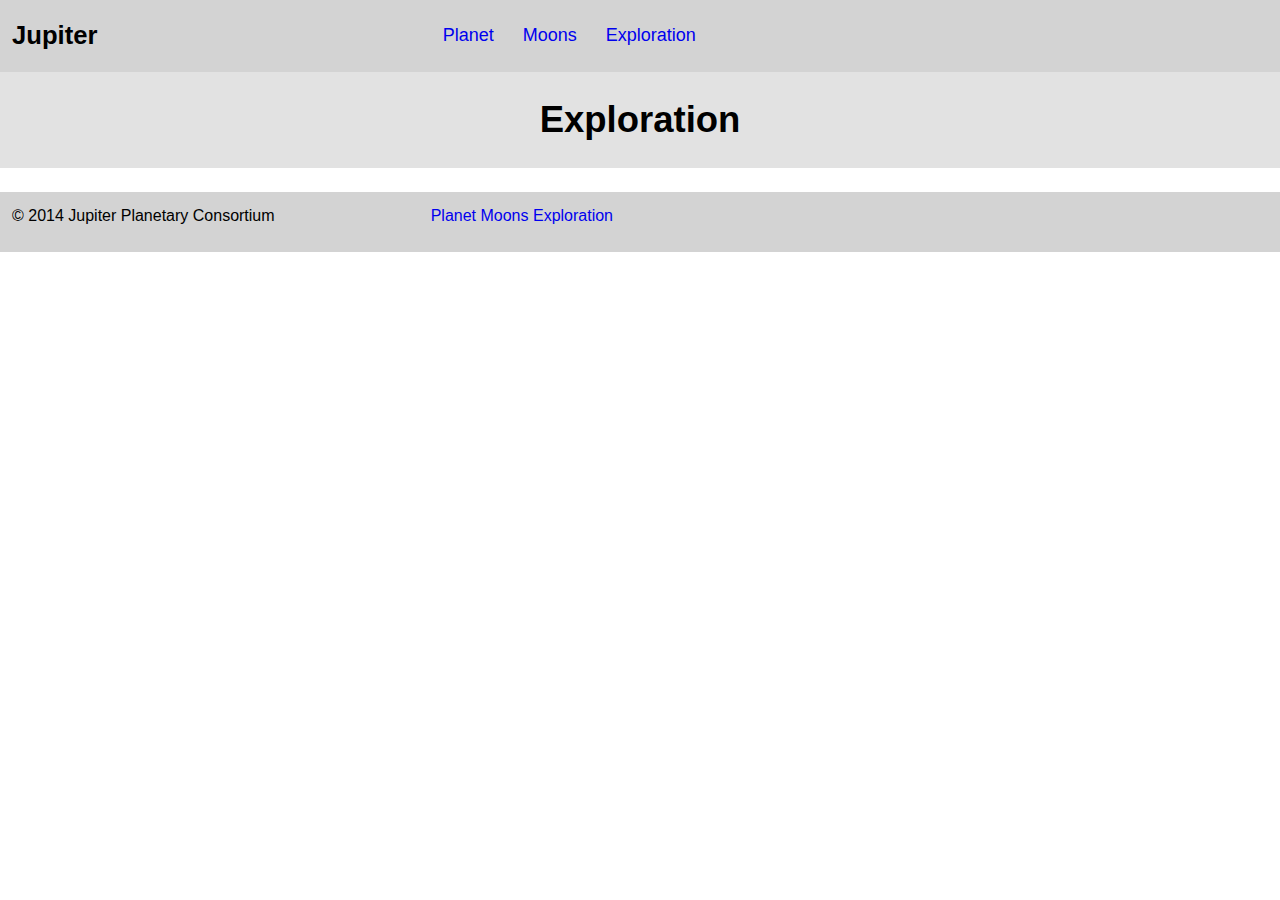
==== exploration.html @ cda71c84 "spacing-finished" ====
<!DOCTYPE html>
<html lang="en-ca">
<head>
  <meta charset="utf-8">
  <title>Jupiter</title>
  <meta name="viewport" content="width=device-width,initial-scale=1">
  <link href="css/main.css" rel="stylesheet">
  <link href="css/grids.css" rel="stylesheet">
  <link href="css/type.css" rel="stylesheet">
</head>
<body>

<header class="head island-1-2">
  <div class="grid grid-middle">
    <div class="unit unit-xs-1 unit-s-1 unit-m-1-3 unit-l-1-3">
      <h1 class="title peta push-none">Jupiter</h1>
    </div>
    <div class="unit unit-xs-1 unit-s-1 unit-m-2-3 unit-l-2-3">
      <nav>
        <ul class="nav mega push-none">
          <li><a class="island-1-2" href="index.html">Planet</a></li>
          <li><a class="island-1-2" href="moons.html">Moons</a></li>
          <li><a class="island-1-2" href="exploration.html">Exploration</a></li>
        </ul>
      </nav>
    </div>
  </div>
</header>

<h1 class="grey yotta island">Exploration</h1>

<footer class="foot push-none island-1-2">
  <div class="grid">
  <div class="unit unit-xs-1 unit-s-1 unit-m-1-2 unit-l-1-3"> 
    <p class="push-none">© 2014 Jupiter Planetary Consortium</p>
  </div>

  <div class="unit unit-xs-1 unit-s-1 unit-m-1-2 unit-l-1-3">
    <nav>
      <ul class="nav push-none">
        <li class="push-1-2"><a href="index.html">Planet</a></li>
        <li class="push-1-2"><a href="moons.html">Moons</a></li>
        <li class="push-1-2"><a href="exploration.html">Exploration</a></li>
      </ul>
    </nav>
  </div>
</div>
</footer>
    
</body>
</html>
---- css/main.css ----
@-moz-viewport { width: device-width; scale: 1; }
@-ms-viewport { width: device-width; scale: 1; }
@-o-viewport { width: device-width; scale: 1; }
@-webkit-viewport { width: device-width; scale: 1; }
@viewport { width: device-width; scale: 1; }

html {
  margin: 0;
  padding: 0;
  box-sizing: border-box;

  font: normal 100%/1.5 sans-serif;
  -moz-text-size-adjust: 100%;
  -ms-text-size-adjust: 100%;
  -webkit-text-size-adjust: 100%;
  text-size-adjust: 100%;
}

*, *:before, *:after {
  box-sizing: inherit;
}

body {
    margin: 0;
    padding: 0;
}

img {
    display: block;
    width: 100%;
}

.title {
    margin: 0;
    padding: 0;
    text-align: center;
}

.nav {
    list-style-type: none;
    color: #0074D9;
    padding: 0;
}

.nav a {
    display: block;
    text-decoration: none;
}

.head {
    background-color: lightgrey;
    overflow: hidden;
}

.grey {
  background-color: #e2e2e2;
  text-align: center;
}

.foot {
  background-color: lightgrey;
}

.behind-planets {
  background-color: #e2e2e2;
}

.light {
  background-color: grey;
}

/** colour for grey box is #e2e2e2 */

@media only screen and (min-width: 25em) {
    
    .nav li {
        display: inline-block;
    }
    
    .nav {
        text-align: center;
    }
    
}

@media only screen and (min-width: 40em) {
    
    .title {
        float: left;
    }
    
    .nav {
        float: left;
    }
    
}
---- css/grids.css ----
.grid {
  margin: 0;
  padding: 0;
  letter-spacing: -0.31em;
  text-rendering: optimizespeed;
  display: -webkit-flex;
  -webkit-flex-flow: row wrap;
  display: -ms-flexbox;
  -ms-flex-flow: row wrap;
}

.grid-bottom {
  -webkit-align-items: flex-end;
  -ms-align-items: flex-end;
}

.grid-middle {
  -webkit-align-items: center;
  -ms-align-items: center;
}

.opera-only :-o-prefocus, .grid {
  word-spacing: -0.43em;
}

.unit {
  letter-spacing: normal;
  text-rendering: auto;
  vertical-align: top;
  word-spacing: normal;
  display: inline-block;
  visibility: visible;
}

.grid-bottom .unit {
  vertical-align: bottom;
}

.grid-middle .unit {
  vertical-align: middle;
}

.unit-xs-hidden {
  display: none;
  visibility: hidden;
}

.unit-xs-1 {
  display: block;
  visibility: visible;
  width: 100%;
}

.unit-offset-xs-0 {
  margin-left: 0;
}

.unit-xs-1-2 {
  width: 50.0000%;
}

.unit-offset-xs-1-2 {
  margin-left: 50.0000%;
}

.unit-xs-1-3 {
  width: 33.3333%;
}

.unit-offset-xs-1-3 {
  margin-left: 33.3333%;
}

.unit-xs-2-3 {
  width: 66.6667%;
}

.unit-offset-xs-2-3 {
  margin-left: 66.6667%;
}

.unit-xs-1-2,.unit-xs-1-3,.unit-xs-2-3 {
  display: inline-block;
  visibility: visible;
}

@media only screen and (min-width: 25em) {

.unit-s-hidden {
  display: none;
  visibility: hidden;
}

.unit-s-1 {
  display: block;
  visibility: visible;
  width: 100%;
}

.unit-offset-s-0 {
  margin-left: 0;
}

.unit-s-1-2 {
  width: 50.0000%;
}

.unit-offset-s-1-2 {
  margin-left: 50.0000%;
}

.unit-s-1-3 {
  width: 33.3333%;
}

.unit-offset-s-1-3 {
  margin-left: 33.3333%;
}

.unit-s-2-3 {
  width: 66.6667%;
}

.unit-offset-s-2-3 {
  margin-left: 66.6667%;
}

.unit-s-1-2,.unit-s-1-3,.unit-s-2-3 {
  display: inline-block;
  visibility: visible;
}

}

@media only screen and (min-width: 40em) {

.unit-m-hidden {
  display: none;
  visibility: hidden;
}

.unit-m-1 {
  display: block;
  visibility: visible;
  width: 100%;
}

.unit-offset-m-0 {
  margin-left: 0;
}

.unit-m-1-2 {
  width: 50.0000%;
}

.unit-offset-m-1-2 {
  margin-left: 50.0000%;
}

.unit-m-1-3 {
  width: 33.3333%;
}

.unit-offset-m-1-3 {
  margin-left: 33.3333%;
}

.unit-m-2-3 {
  width: 66.6667%;
}

.unit-offset-m-2-3 {
  margin-left: 66.6667%;
}

.unit-m-1-2,.unit-m-1-3,.unit-m-2-3 {
  display: inline-block;
  visibility: visible;
}

}

@media only screen and (min-width: 60em) {

.unit-l-hidden {
  display: none;
  visibility: hidden;
}

.unit-l-1 {
  display: block;
  visibility: visible;
  width: 100%;
}

.unit-offset-l-0 {
  margin-left: 0;
}

.unit-l-1-2 {
  width: 50.0000%;
}

.unit-offset-l-1-2 {
  margin-left: 50.0000%;
}

.unit-l-1-3 {
  width: 33.3333%;
}

.unit-offset-l-1-3 {
  margin-left: 33.3333%;
}

.unit-l-2-3 {
  width: 66.6667%;
}

.unit-offset-l-2-3 {
  margin-left: 66.6667%;
}

.unit-l-1-4 {
  width: 25.0000%;
}

.unit-offset-l-1-4 {
  margin-left: 25.0000%;
}

.unit-l-3-4 {
  width: 75.0000%;
}

.unit-offset-l-3-4 {
  margin-left: 75.0000%;
}

.unit-l-1-2,.unit-l-1-3,.unit-l-2-3,.unit-l-1-4,.unit-l-3-4 {
  display: inline-block;
  visibility: visible;
}

}
---- css/type.css ----
html {
  font: normal 100%/1.5 sans-serif;
}

h1, h2, h3, h4, h5, h6,
p, ul, ol, dl, dd, figure,
blockquote, details, hr,
fieldset, pre, table {
  margin: 0 0 1.5rem;
}

.yotta {
  font-size: 2.2807rem;
  line-height: 1.3154;
}

.zetta {
  font-size: 2.0273rem;
  line-height: 1.4798;
}

h1, .exa {
  font-size: 1.8020rem;
  line-height: 1.6648;
}

h2, .peta {
  font-size: 1.6018rem;
  line-height: 1.8729;
}

h3, .tera {
  font-size: 1.4238rem;
  line-height: 1.0535;
}

h4, .giga {
  font-size: 1.2656rem;
  line-height: 1.1852;
}

h5, .mega {
  font-size: 1.1250rem;
  line-height: 1.3333;
}

h6, .kilo {
  font-size: 1.0000rem;
  line-height: 1.5000;
}

small, .milli {
  font-size: 0.8889rem;
  line-height: 1.6875;
}

.micro {
  font-size: 0.7901rem;
  line-height: 1.8984;
}

sub,
sup {
  font-size: 75%;
  line-height: 1px;
  position: relative;
  vertical-align: baseline;
}

sup {
  top: -0.5em;
}

sub {
  bottom: -0.25em;
}

.push {
  margin-bottom: 1.5rem;
}

.push-none, .push-0 {
  margin-bottom: 0;
}

.push-double, .push-2 {
  margin-bottom: 3.0000rem;
}

.push-half, .push-1-2 {
  margin-bottom: 0.7500rem;
}

.pad-top, .pad-t {
  padding-top: 1.5rem;
}

.pad-bottom, .pad-b {
  padding-bottom: 1.5rem;
}

.pad-top-double, .pad-t-2 {
  padding-top: 3.0000rem;
}

.pad-bottom-double, .pad-b-2 {
  padding-bottom: 3.0000rem;
}

.pad-top-half, .pad-t-1-2 {
  padding-top: 0.7500rem;
}

.pad-bottom-half, .pad-b-1-2 {
  padding-bottom: 0.7500rem;
}

.island {
  padding: 1.5rem;
}

.island-half, .island-1-2 {
  padding: 0.7500rem;
}

.island-double, .island-2 {
  padding: 3.0000rem;
}

.gutter {
  padding-left: 1.5rem;
  padding-right: 1.5rem;
}

.gutter-half, .gutter-1-2 {
  padding-left: 0.7500rem;
  padding-right: 0.7500rem;
}

.gutter-double, .gutter-2 {
  padding-left: 3.0000rem;
  padding-right: 3.0000rem;
}
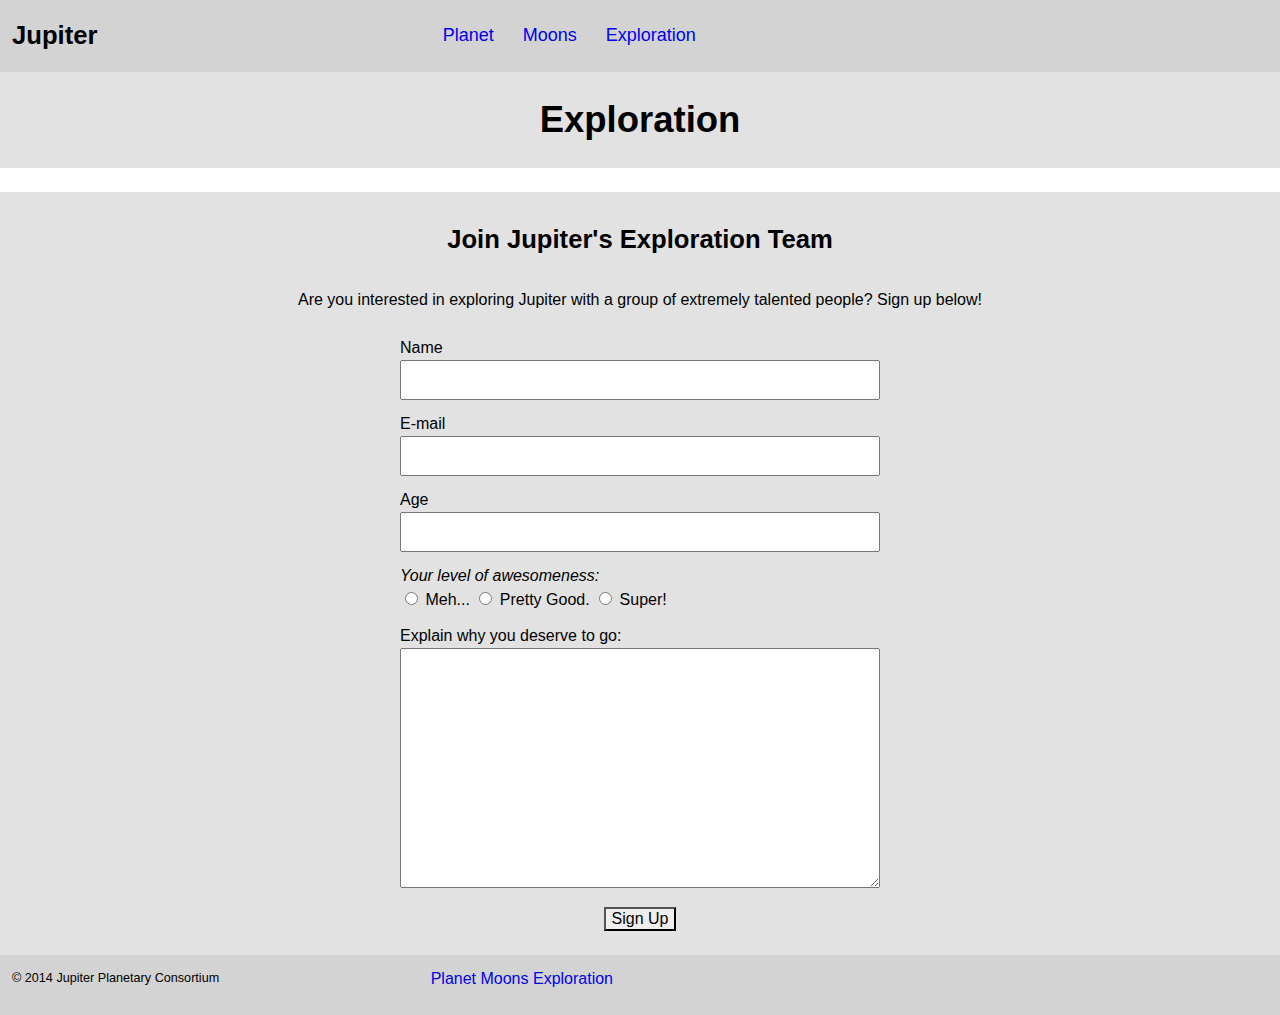
==== commit c5ea81e6: "made form in exploration page" ====
--- a/exploration.html
+++ b/exploration.html
@@ -29,13 +29,59 @@
 
 <h1 class="grey yotta island">Exploration</h1>
 
+<div class="island behind">
+
+<h2 class="center">Join Jupiter's Exploration Team</h2>
+
+<p class="center push">Are you interested in exploring Jupiter with a group of extremely talented people? <m>Sign up below!</m></p>
+
+<form action="thanks.html" method="post">
+
+  <div>
+    <label for="name">Name</label>
+    <input class="wid push-1-2" id="name">
+  </div>
+
+  <div> 
+    <label for="email">E-mail</label>
+    <input class="wid push-1-2" type="email" id="email">
+  </div>
+
+  <div>
+    <label for="age">Age</label>
+    <input class="wid push-1-2" type="number" id="number">
+  </div>
+
+  <div>
+    <p class="push-none"><i>Your level of awesomeness:</i></p>
+    <input type="radio" id="meh" name="level-of-awesomeness">
+    <label for="meh">Meh...</label>
+    <input type="radio" id="pretty-good" name="level-of-awesomeness">
+    <label for="pretty-good">Pretty Good.</label>
+    <input type="radio" id="super" name="level-of-awesomeness">
+    <label class="push-1-2" for="super">Super!</label>
+  </div>
+
+  <div>
+    <label for="why">Explain why you deserve to go:</label>
+    <textarea class="wid long push-1-2" id="why"></textarea>
+  </div>
+
+  <div class="center">
+    <button type="submit">Sign Up</button>
+  </div>
+
+</form>
+
+</div>
+
 <footer class="foot push-none island-1-2">
   <div class="grid">
   <div class="unit unit-xs-1 unit-s-1 unit-m-1-2 unit-l-1-3"> 
-    <p class="push-none">© 2014 Jupiter Planetary Consortium</p>
+    <p class="push-none micro">© 2014 Jupiter Planetary Consortium</p>
   </div>
 
-  <div class="unit unit-xs-1 unit-s-1 unit-m-1-2 unit-l-1-3">
+  <div class="unit unit-xs-1 unit-s-1 unit-m-1-2 unit-l-2-3">
     <nav>
       <ul class="nav push-none">
         <li class="push-1-2"><a href="index.html">Planet</a></li>
@@ -45,6 +91,7 @@
     </nav>
   </div>
 </div>
+
 </footer>
     
 </body>
--- a/css/main.css
+++ b/css/main.css
@@ -16,6 +16,31 @@
   text-size-adjust: 100%;
 }
 
+
+@media only screen and (min-width: 60em) {
+
+  html {
+    font-size: 110%;
+  }
+
+}
+
+@media only screen and (min-width: 90em) {
+
+   html {
+    font-size: 120%;
+  }
+
+}
+
+@media only screen and (min-width: 120em) {
+
+   html {
+    font-size: 130%;
+  }
+
+}
+
 *, *:before, *:after {
   box-sizing: inherit;
 }
@@ -61,7 +86,7 @@
   background-color: lightgrey;
 }
 
-.behind-planets {
+.behind {
   background-color: #e2e2e2;
 }
 
@@ -69,7 +94,42 @@
   background-color: grey;
 }
 
-/** colour for grey box is #e2e2e2 */
+.center {
+  text-align: center;
+}
+
+label {
+  display: block;
+}
+
+input + label {
+  display: inline-block;
+}
+
+.wid {
+  width: 100%;
+  height: 3em;
+}
+
+.long {
+  height: 15rem;
+}
+
+button {
+  border-radius: 0px;
+  font-family: Helvetica, sans-serif;
+  font-size: 1em;
+}
+
+.wid {
+  width: 100%;
+}
+
+form {
+  max-width: 30em;
+  margin: 0 auto;
+}
+
 
 @media only screen and (min-width: 25em) {
     
@@ -80,10 +140,14 @@
     .nav {
         text-align: center;
     }
-    
-}
-
-@media only screen and (min-width: 40em) {
+
+    .foot-center {
+      text-align: center;
+    }
+    
+}
+
+@media only screen and (min-width: 38em) {
     
     .title {
         float: left;
@@ -92,16 +156,73 @@
     .nav {
         float: left;
     }
-    
-}
-
-
-
-
-
-
-
-
-
-
-
+
+    .left-copyright {
+      text-align: left;
+    }
+
+    .right-nav {
+      float: right;
+    }
+
+    .discover-para {
+      float: left;
+    }
+
+    .moon-right {
+      padding-right: 1.5rem;
+    }
+    
+    .moon-left {
+      padding-left: 1.5rem;
+    }
+
+    .side {
+      padding-left: 1.5rem;
+    }
+
+    .med-pad-bot {
+      padding-bottom: 1.5rem;
+    }
+
+}
+
+@media only screen and (min-width: 60em) {
+
+    .data dt {
+      float: left;
+      width: 30%;
+    }
+
+     .data-moons dt {
+      float: left;
+      width: 30%;
+    }
+
+    .gutter-l {
+      padding-left: 1.5rem;
+    }
+
+    .moon-right {
+      padding-right: 0;
+    }
+    
+    .moon-left {
+      padding-left: 0;
+    } 
+
+    .gutter-l {
+      padding-left: 1.5rem;
+    }
+
+}
+
+
+
+
+
+
+
+
+
+
--- a/css/grids.css
+++ b/css/grids.css
@@ -132,7 +132,7 @@
 
 }
 
-@media only screen and (min-width: 40em) {
+@media only screen and (min-width: 38em) {
 
 .unit-m-hidden {
   display: none;
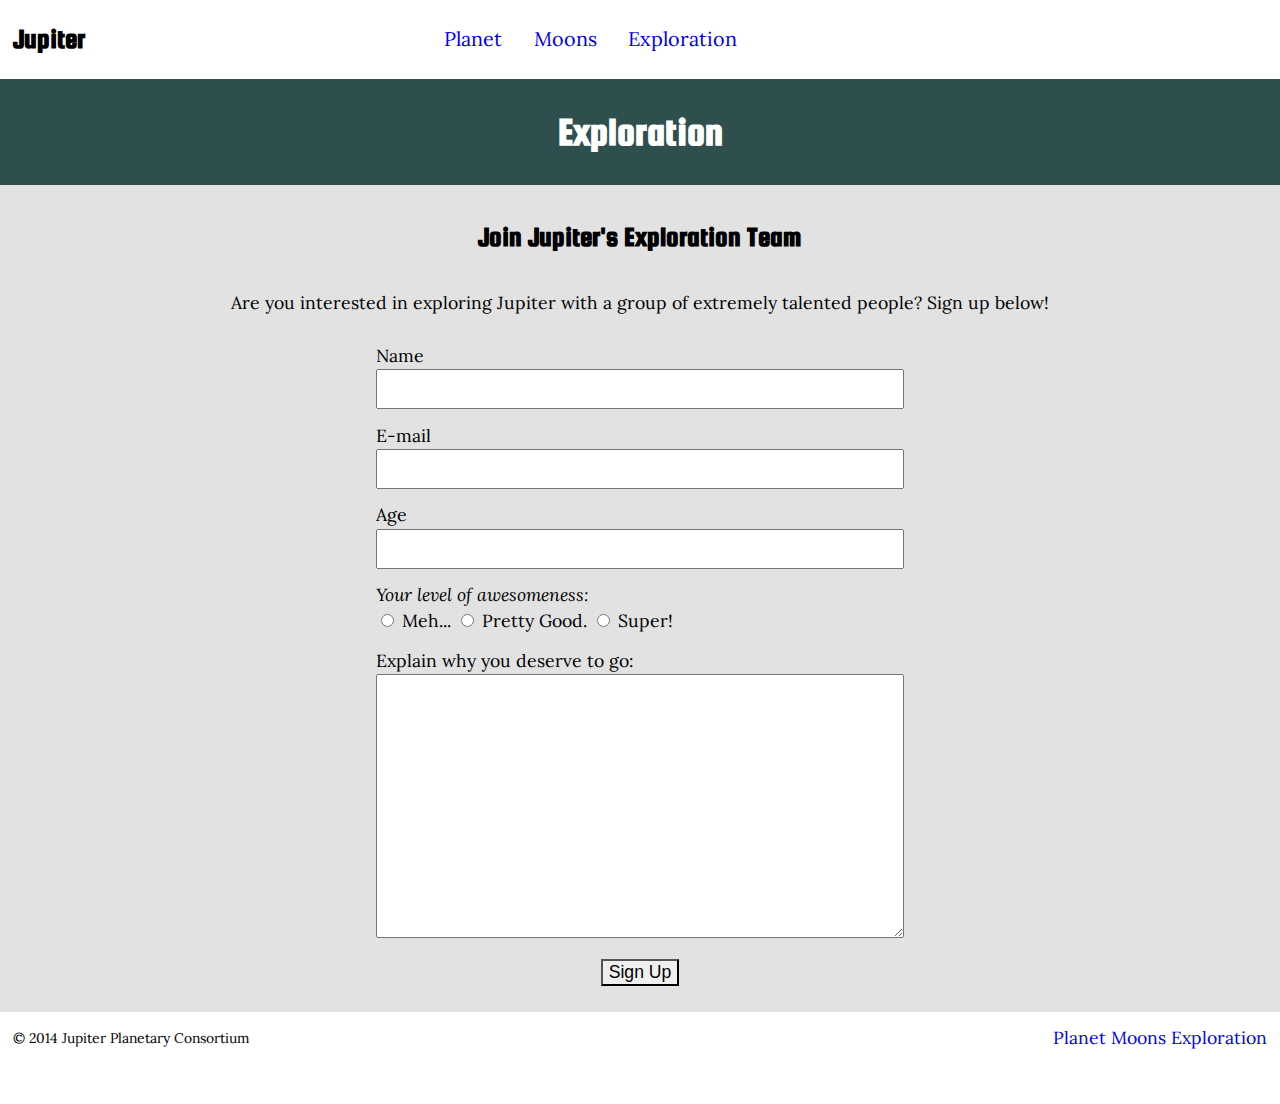
==== commit 5a62520a: "Changed fonts, and some colours" ====
--- a/exploration.html
+++ b/exploration.html
@@ -7,6 +7,7 @@
   <link href="css/main.css" rel="stylesheet">
   <link href="css/grids.css" rel="stylesheet">
   <link href="css/type.css" rel="stylesheet">
+  <link href='http://fonts.googleapis.com/css?family=Lora:400,700,400italic,700italic|Squada+One' rel='stylesheet' type='text/css'>
 </head>
 <body>
 
@@ -27,63 +28,69 @@
   </div>
 </header>
 
-<h1 class="grey yotta island">Exploration</h1>
+<h2 class="grey yotta island push-none">Exploration</h2>
 
-<div class="island behind">
+<div class="island back">
 
-<h2 class="center">Join Jupiter's Exploration Team</h2>
+  <h2 class="center">Join Jupiter's Exploration Team</h2>
 
-<p class="center push">Are you interested in exploring Jupiter with a group of extremely talented people? <m>Sign up below!</m></p>
+  <p class="center push">Are you interested in exploring Jupiter with a group of extremely talented people? <m>Sign up below!</m></p>
 
-<form action="thanks.html" method="post">
+  <form action="thanks.html" method="post">
 
-  <div>
-    <label for="name">Name</label>
-    <input class="wid push-1-2" id="name">
-  </div>
+    <div>
+      <label for="name">Name</label>
+      <input class="wid push-1-2" id="name">
+    </div>
 
-  <div> 
-    <label for="email">E-mail</label>
-    <input class="wid push-1-2" type="email" id="email">
-  </div>
+    <div> 
+      <label for="email">E-mail</label>
+      <input class="wid push-1-2" type="email" id="email">
+    </div>
 
-  <div>
-    <label for="age">Age</label>
-    <input class="wid push-1-2" type="number" id="number">
-  </div>
+    <div>
+      <label for="age">Age</label>
+      <input class="wid push-1-2" type="number" id="number">
+    </div>
 
-  <div>
-    <p class="push-none"><i>Your level of awesomeness:</i></p>
-    <input type="radio" id="meh" name="level-of-awesomeness">
-    <label for="meh">Meh...</label>
-    <input type="radio" id="pretty-good" name="level-of-awesomeness">
-    <label for="pretty-good">Pretty Good.</label>
-    <input type="radio" id="super" name="level-of-awesomeness">
-    <label class="push-1-2" for="super">Super!</label>
-  </div>
+    <div>
+      <p class="push-none"><i>Your level of awesomeness:</i></p>
+      <span class="radio">
+        <input type="radio" id="meh" name="level-of-awesomeness">
+        <label for="meh">Meh...</label>
+      </span>
+      <span class="radio">
+        <input type="radio" id="pretty-good" name="level-of-awesomeness">
+        <label for="pretty-good">Pretty Good.</label>
+      </span>
+      <span class="radio">
+        <input type="radio" id="super" name="level-of-awesomeness">
+        <label class="push-1-2" for="super">Super!</label>
+      </span>
+    </div>
 
-  <div>
-    <label for="why">Explain why you deserve to go:</label>
-    <textarea class="wid long push-1-2" id="why"></textarea>
-  </div>
+    <div>
+      <label for="why">Explain why you deserve to go:</label>
+      <textarea class="wid long push-1-2" id="why"></textarea>
+    </div>
 
-  <div class="center">
-    <button type="submit">Sign Up</button>
-  </div>
+    <div class="center">
+      <button type="submit">Sign Up</button>
+    </div>
 
-</form>
+  </form>
 
 </div>
 
-<footer class="foot push-none island-1-2">
+<footer class="foot-center push-none island-1-2">
   <div class="grid">
   <div class="unit unit-xs-1 unit-s-1 unit-m-1-2 unit-l-1-3"> 
-    <p class="push-none micro">© 2014 Jupiter Planetary Consortium</p>
+    <p class="push-none micro left-copyright">© 2014 Jupiter Planetary Consortium</p>
   </div>
 
   <div class="unit unit-xs-1 unit-s-1 unit-m-1-2 unit-l-2-3">
     <nav>
-      <ul class="nav push-none">
+      <ul class="nav right-nav">
         <li class="push-1-2"><a href="index.html">Planet</a></li>
         <li class="push-1-2"><a href="moons.html">Moons</a></li>
         <li class="push-1-2"><a href="exploration.html">Exploration</a></li>
@@ -91,12 +98,7 @@
     </nav>
   </div>
 </div>
-
 </footer>
-    
+   
 </body>
 </html>
-
-
-
-
--- a/css/main.css
+++ b/css/main.css
@@ -55,6 +55,14 @@
     width: 100%;
 }
 
+h1 {
+  font-family: 'Squada One', cursive;
+}
+
+h2 {
+  font-family: 'Squada One', cursive;
+}
+
 .title {
     margin: 0;
     padding: 0;
@@ -73,25 +81,22 @@
 }
 
 .head {
-    background-color: lightgrey;
+    background-color: white;
     overflow: hidden;
 }
 
 .grey {
+  background-color: #2F4F4F;
+  color: white;
+  text-align: center;
+}
+
+.back {
   background-color: #e2e2e2;
-  text-align: center;
-}
-
-.foot {
-  background-color: lightgrey;
-}
-
-.behind {
-  background-color: #e2e2e2;
 }
 
 .light {
-  background-color: grey;
+  background-color: #D3D3D3;
 }
 
 .center {
@@ -130,6 +135,10 @@
   margin: 0 auto;
 }
 
+.radio {
+  white-space: nowrap;
+}
+
 
 @media only screen and (min-width: 25em) {
     
--- a/css/type.css
+++ b/css/type.css
@@ -1,5 +1,6 @@
 html {
-  font: normal 100%/1.5 sans-serif;
+  font: normal 100%/1.5;
+  font-family: 'Lora', serif;
 }
 
 h1, h2, h3, h4, h5, h6,
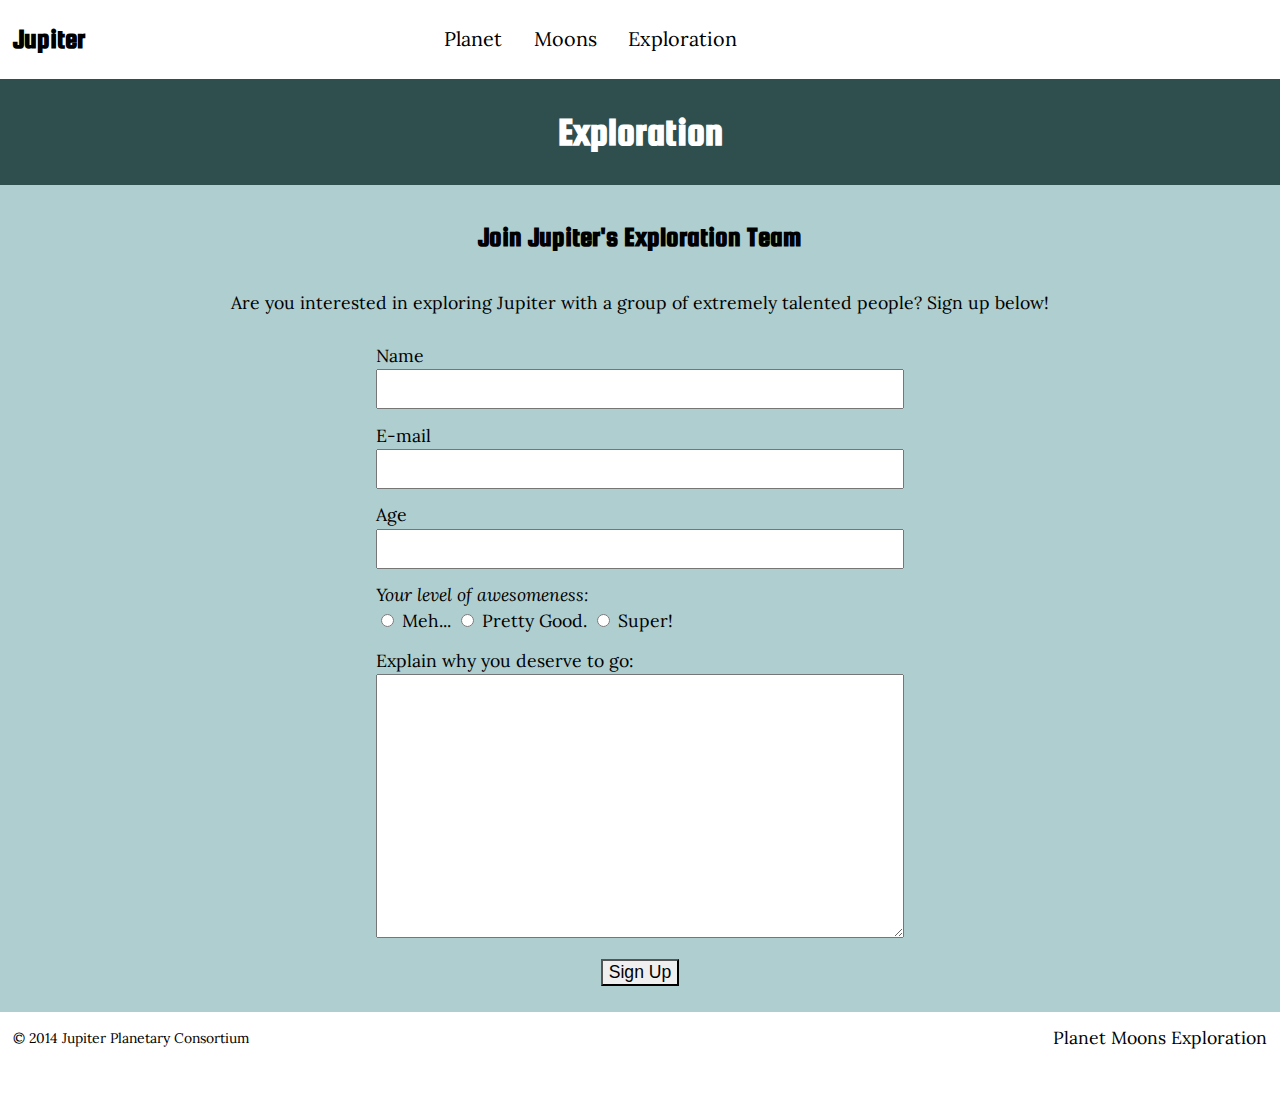
==== commit 3397f795: "made more changes to my colours and hover options" ====
--- a/exploration.html
+++ b/exploration.html
@@ -28,9 +28,9 @@
   </div>
 </header>
 
-<h2 class="grey yotta island push-none">Exploration</h2>
+<h2 class="blue yotta island push-none">Exploration</h2>
 
-<div class="island back">
+<div class="island light">
 
   <h2 class="center">Join Jupiter's Exploration Team</h2>
 
--- a/css/main.css
+++ b/css/main.css
@@ -71,13 +71,19 @@
 
 .nav {
     list-style-type: none;
-    color: #0074D9;
     padding: 0;
 }
 
 .nav a {
     display: block;
     text-decoration: none;
+    color: black;
+}
+
+a:hover { 
+    background-color: rgba(95,158,160,.8);
+    color: white;
+    border-radius: 50%;
 }
 
 .head {
@@ -85,18 +91,18 @@
     overflow: hidden;
 }
 
-.grey {
+.blue {
   background-color: #2F4F4F;
   color: white;
   text-align: center;
 }
 
-.back {
-  background-color: #e2e2e2;
-}
-
 .light {
-  background-color: #D3D3D3;
+  background-color: rgba(95,158,160,.5);
+}
+
+.lighter {
+  background-color: rgba(95,158,160,.3);
 }
 
 .center {
@@ -114,6 +120,15 @@
 .wid {
   width: 100%;
   height: 3em;
+}
+
+input:hover {
+  border-color: #2F4F4F; 
+}
+
+textarea:hover {
+  border-width: .2rem;
+  border-color: #2F4F4F; 
 }
 
 .long {
